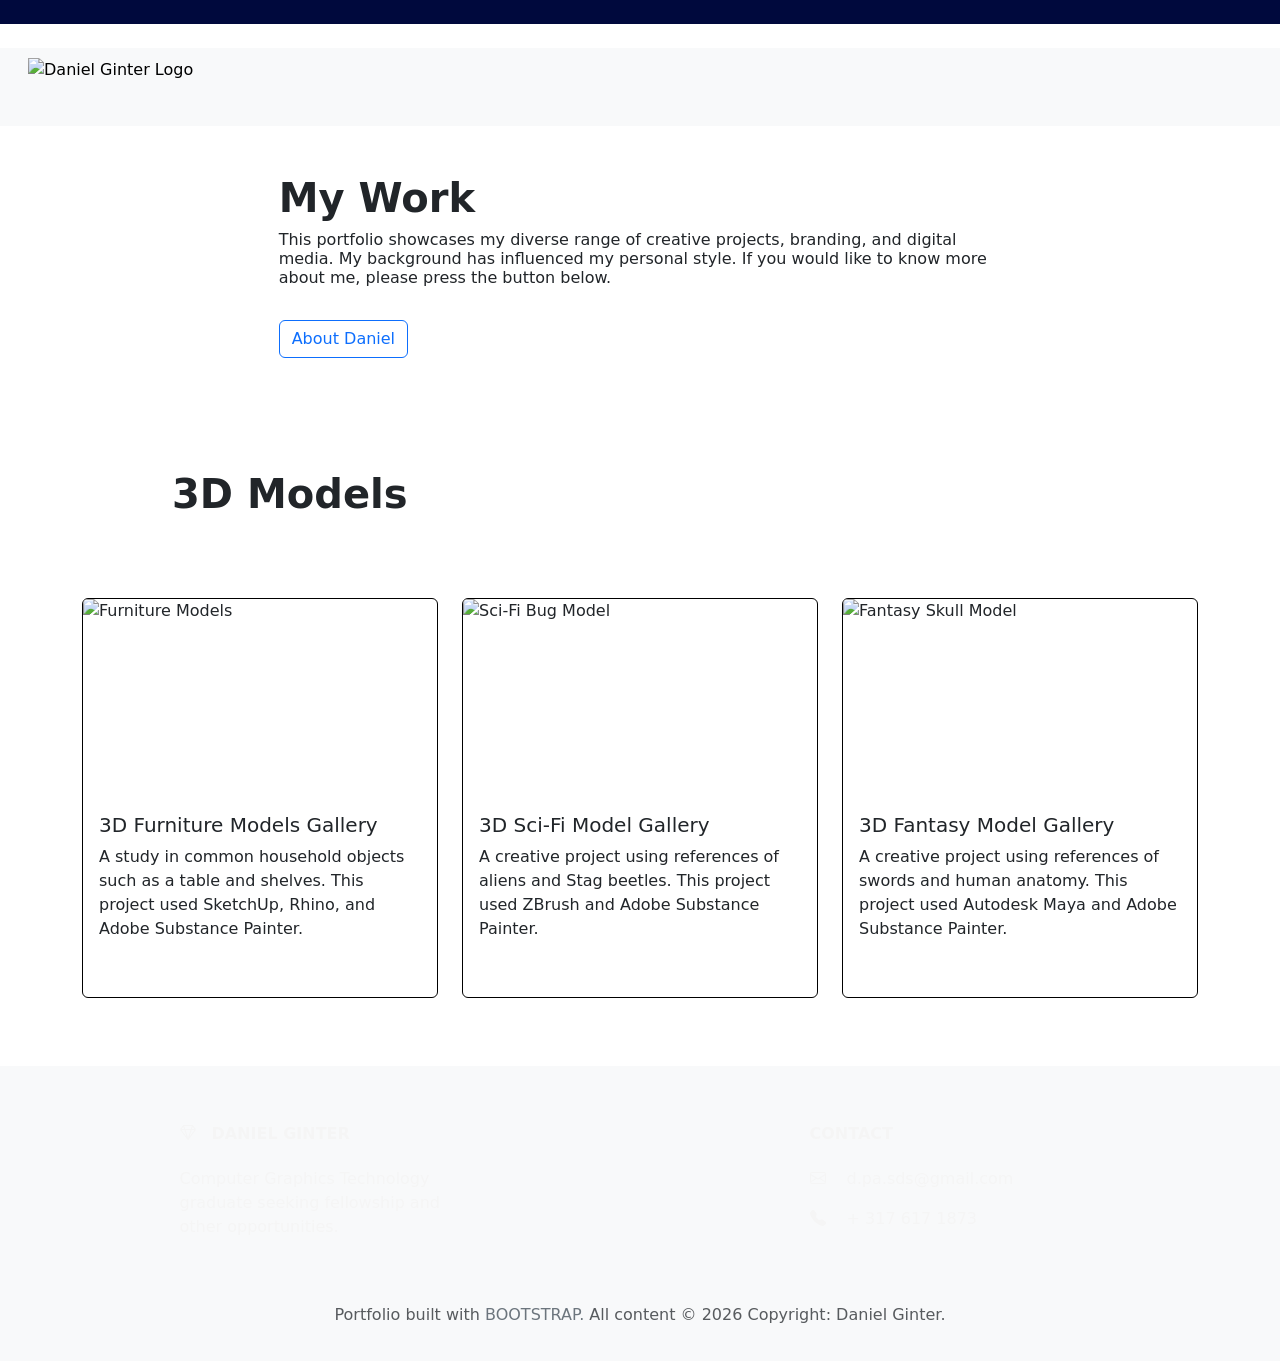
==== work.html @ 1389a14b "Add files via upload" ====
<!DOCTYPE html>
<html lang="en">
<head>
    <meta charset="UTF-8">
    <meta name="viewport" content="width=device-width, initial-scale=1.0">
    <title>Daniel Ginter's Portfolio</title>

    <!-- Bootstrap CSS -->
    <link href="https://cdn.jsdelivr.net/npm/bootstrap@5.0.2/dist/css/bootstrap.min.css" rel="stylesheet"/>
    <!-- Bootstrap Icons CSS -->
    <link rel="stylesheet" href="https://cdn.jsdelivr.net/npm/bootstrap-icons@1.10.3/font/bootstrap-icons.css"/> 
    <!-- Google Fonts -->
    <link href="https://fonts.googleapis.com/css2?family=Delicious+Handrawn&display=swap" rel="stylesheet"/>
    <!-- CSS Style Sheet -->
    <link rel="stylesheet" href="style.css">
</head>
<body>
    <!-- Header -->
    <header>
        <br>
        <a href="index.html"></a>
    </header>
    <br>
    <nav class="navbar navbar-expand-lg navbar-light bg-light">
        <div class="container-fluid">

            <a class="navbar-brand" href="index.html">
                <a href="index.html"><img class="d-inline-block align-text-top" src="./stock/SignatureLogoDark.png" alt="Daniel Ginter Logo" style="height:60px;"></a>
            </a>
 
            <button class="navbar-toggler" type="button" data-bs-toggle="collapse" data-bs-target="#navbarSupportedContent" aria-controls="navbarSupportedContent" aria-expanded="false" aria-label="Toggle navigation">
                <span class="navbar-toggler-icon"></span>
            </button>
            
            <div class="collapse navbar-collapse" id="navbarSupportedContent">
                <ul class="navbar-nav me-auto mb-2 mb-lg-0">
                </ul>
              
            </div>
        </div>
    </nav>


    <!-- Content 1 -->
    <section>
        <div class="container-fluid text-center text-md-start mt-5">
            <div class="row mt-3">
                <div class="col-md-2 col-lg-7 mx-auto mb-4">
                    <h1 style="font-weight: bold;">My Work</h1>
                    <h6>This portfolio showcases my diverse range of creative projects, branding, and digital media. My background has influenced my personal style. If you would like to know more about me, please press the button below.</h6>
                    <br>
                    <a href="about.html" class="btn btn-outline-primary btn-md" role="button" aria-pressed="true">About Daniel</a>
                    <br>
            
                </div>
            </div>
        </div>
    </section>
    <br>
    <br>
    <br>

<!--3D Model Title-->
     <section>
        <div class="container-fluid text-left text-md-start mt-3">
            <div class="row mt-3">
                <div class="col-md-9 mx-auto mb-1">
                    <h1 style="font-weight: bold;">3D Models</h1>
                    <br>
        
                    <br>
            
                </div>
            </div>
        </div>
    </section>

    <!--3D Model Cards-->
    <section style="margin: 20px;">
        <div class="container">
            <div class="row">
                <!-- 3D Furniture -->
                <div class="col-lg-4 col-md-6 mb-5">
                    <a href="furniture.html" class="text-decoration-none">
                        <div class="card">
                            <img class="card-img-top" src="./3d/Shelf1_Items.png" alt="Furniture Models">
                            <div class="card-body">
                                <h5 class="card-title">3D Furniture Models Gallery</h5>
                                <p class="card-text">
                                    A study in common household objects such as a table and shelves. This project used SketchUp, Rhino, and Adobe Substance Painter.
                                </p>
                            </div>
                        </div>
                    </a>
                </div>
    
                <!-- Sci-Fi Bug -->
                <div class="col-lg-4 col-md-6 mb-5">
                  <a href="scifibug.html" class="text-decoration-none">
                    <div class="card">
                        <img class="card-img-top" src="./3d/Ginter_Daniel_S23_CGT_DS_Alien_Bug_Render.jpg" alt="Sci-Fi Bug Model">
                        <div class="card-body">
                            <h5 class="card-title">3D Sci-Fi Model Gallery</h5>
                            <p class="card-text">
                                A creative project using references of aliens and Stag beetles. This project used ZBrush and Adobe Substance Painter.
                            </p>
                        </div>
                    </div>
                  </a>
                </div>
    
                <!-- Skull Model -->
                <div class="col-lg-4 col-md-6 mb-5">
                    <a href="skullmodel.html" class="text-decoration-none">
                        <div class="card">
                            <img class="card-img-top" src="./3d/RenderAttempt1 (1).jpg" alt="Fantasy Skull Model">
                            <div class="card-body">
                                <h5 class="card-title">3D Fantasy Model Gallery</h5>
                                <p class="card-text">
                                    A creative project using references of swords and human anatomy. This project used Autodesk Maya and Adobe Substance Painter.
                                </p>
                            </div>
                        </div>
                    </a>
                </div>
            </div>
        </div>
    </section>
    
            
        
       <!-- Footer -->
       <footer class="text-center text-lg-start bg-body-tertiary text-muted">
    
        <section>
            <div class="container-fluid text-center text-md-start mt-5">
                <div class="row mt-3">
                    <div class="col-md-3 col-lg-4 col-xl-3 mx-auto mb-4">
                        <h6 class="text-uppercase fw-bold mb-4">
                            <i class="bi bi-gem me-3"></i>Daniel Ginter
                        </h6>
                        <p>
                            Computer Graphics Technology graduate seeking fellowship and other opportunities.
                        </p>
                    </div>
                    <div class="col-md-4 col-lg-3 col-xl-3 mx-auto mb-md-0 mb-4">
                        <h6 class="text-uppercase fw-bold mb-4">Contact</h6>
                        <p><i class="bi bi-envelope me-3"></i> d.pa.sds@gmail.com</p>
                        <p><i class="bi bi-telephone-fill me-3"></i> + 317 617 1873</p>
                        
                    </div>
                </div>
            </div>
        </section>

        <!-- Copyright -->
        <div class="text-center p-4">
            Portfolio built with <a href="https://getbootstrap.com/" class="text-secondary text-uppercase">Bootstrap.</a> All content © 2026 Copyright: Daniel Ginter.
        </div>
    
    </footer>
    <!-- Bootstrap JS -->
    <script src="https://cdn.jsdelivr.net/npm/@popperjs/core@2.11.6/dist/umd/popper.min.js" defer></script>
    <script src="https://cdn.jsdelivr.net/npm/bootstrap@5.0.2/dist/js/bootstrap.min.js" defer></script>
    <script src="script.js" defer></script>
</body>
</html>
---- style.css ----
body {
    height: 100%;
    width: 100%;
    margin: 0;
    padding: 0;
    overflow-x: hidden; 
}


/*Top of Page*/
header {
    width: 100%;
    height: 50%;
    background-color: #00093d;

}

.headerContainer {
    margin: 20px;
}



nav{
    height:50%;
}
nav li{
    font-weight: bold;
    margin:30px;
}


/*Links*/

a{
    color:black;
    text-decoration: none;
}



/*Cards*/
.card{
    height:400px;
    width:100%;
    transition: transform 0.3s;
    border:1px solid black;
}

.card-body{
    height:200px;
    width:100%;
}
.card img {
    height:200px;
    object-fit: cover; 
}

.card:hover{
    transform:translatey(-5px);
}

.card:hover .card-body{
    width:100%;
    height:49.7%;
    background-color: #688ff4;
    color:whitesmoke;
    border-radius:2px;
    
}

.card .card-body{
    transition:0.3s;
}


/*Carousel*/
.carousel {
    height: 600px; 
    width: 100%;
}

.carousel-item img {
    height: 600px; 
    width: 100%;
    object-fit: cover; 
}


/*Footer*/

footer p {
    color: whitesmoke;
}

footer h6 {
    color:whitesmoke;
}

footer{
    height:100%;
    width:100%;
    padding: 10px;
    background-color:#000210;
}
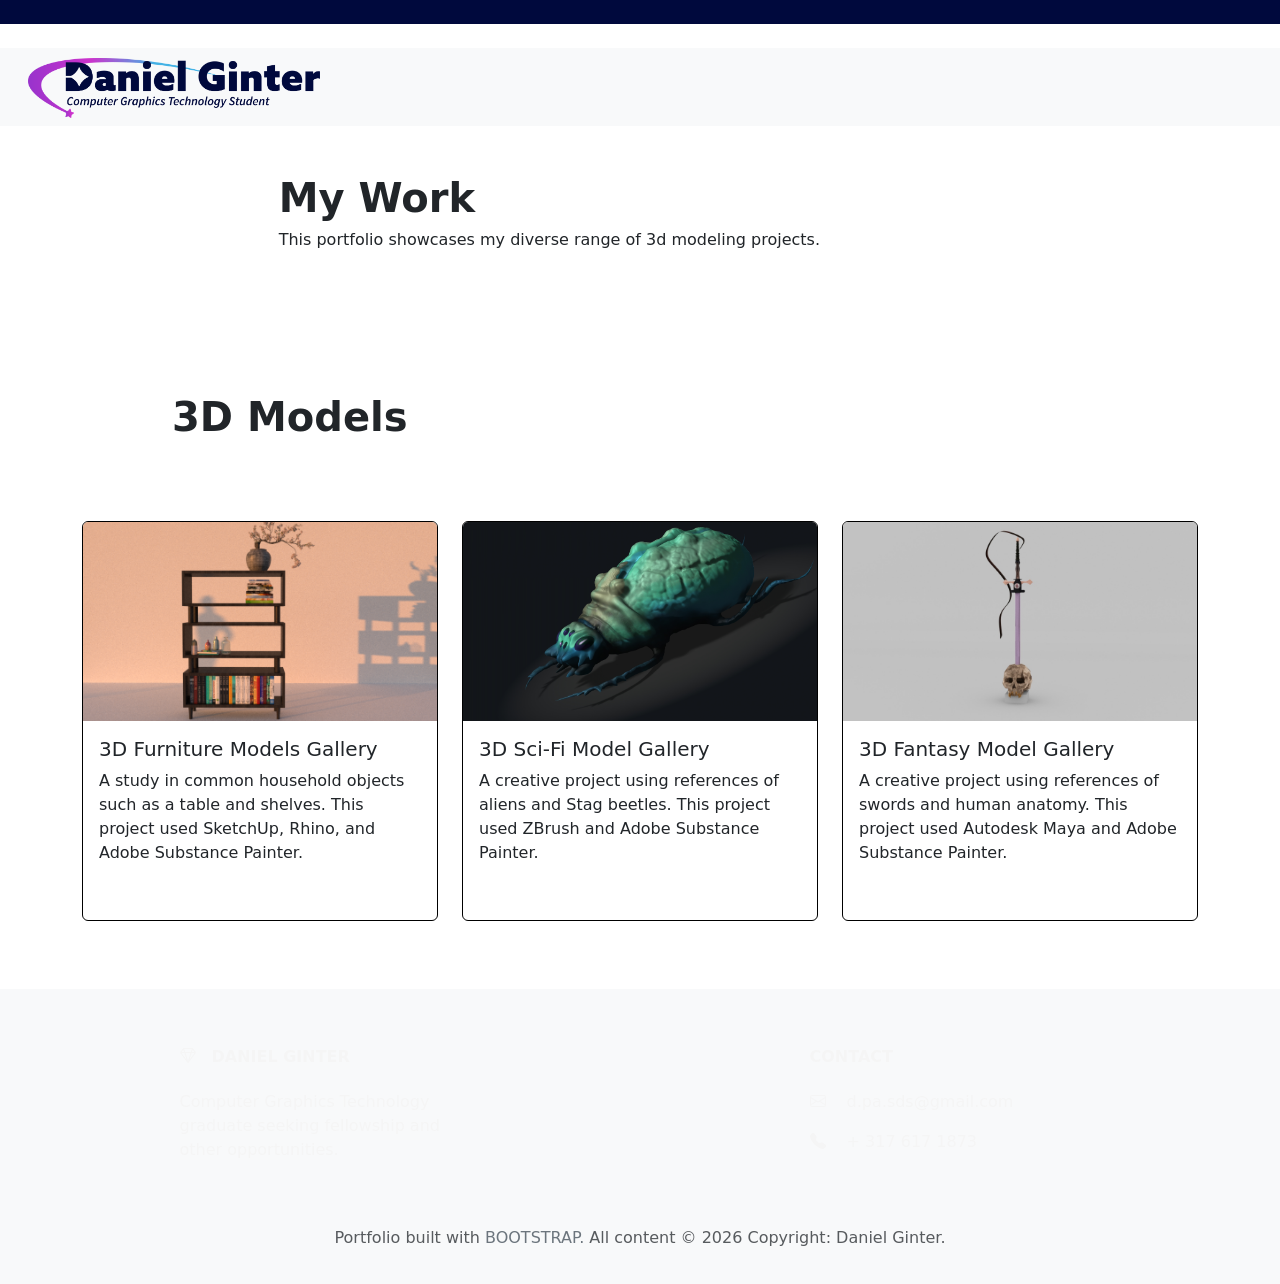
==== commit 1e705702: "Update work.html" ====
--- a/work.html
+++ b/work.html
@@ -47,9 +47,7 @@
             <div class="row mt-3">
                 <div class="col-md-2 col-lg-7 mx-auto mb-4">
                     <h1 style="font-weight: bold;">My Work</h1>
-                    <h6>This portfolio showcases my diverse range of creative projects, branding, and digital media. My background has influenced my personal style. If you would like to know more about me, please press the button below.</h6>
-                    <br>
-                    <a href="about.html" class="btn btn-outline-primary btn-md" role="button" aria-pressed="true">About Daniel</a>
+                    <h6>This portfolio showcases my diverse range of 3d modeling projects. </h6>
                     <br>
             
                 </div>
